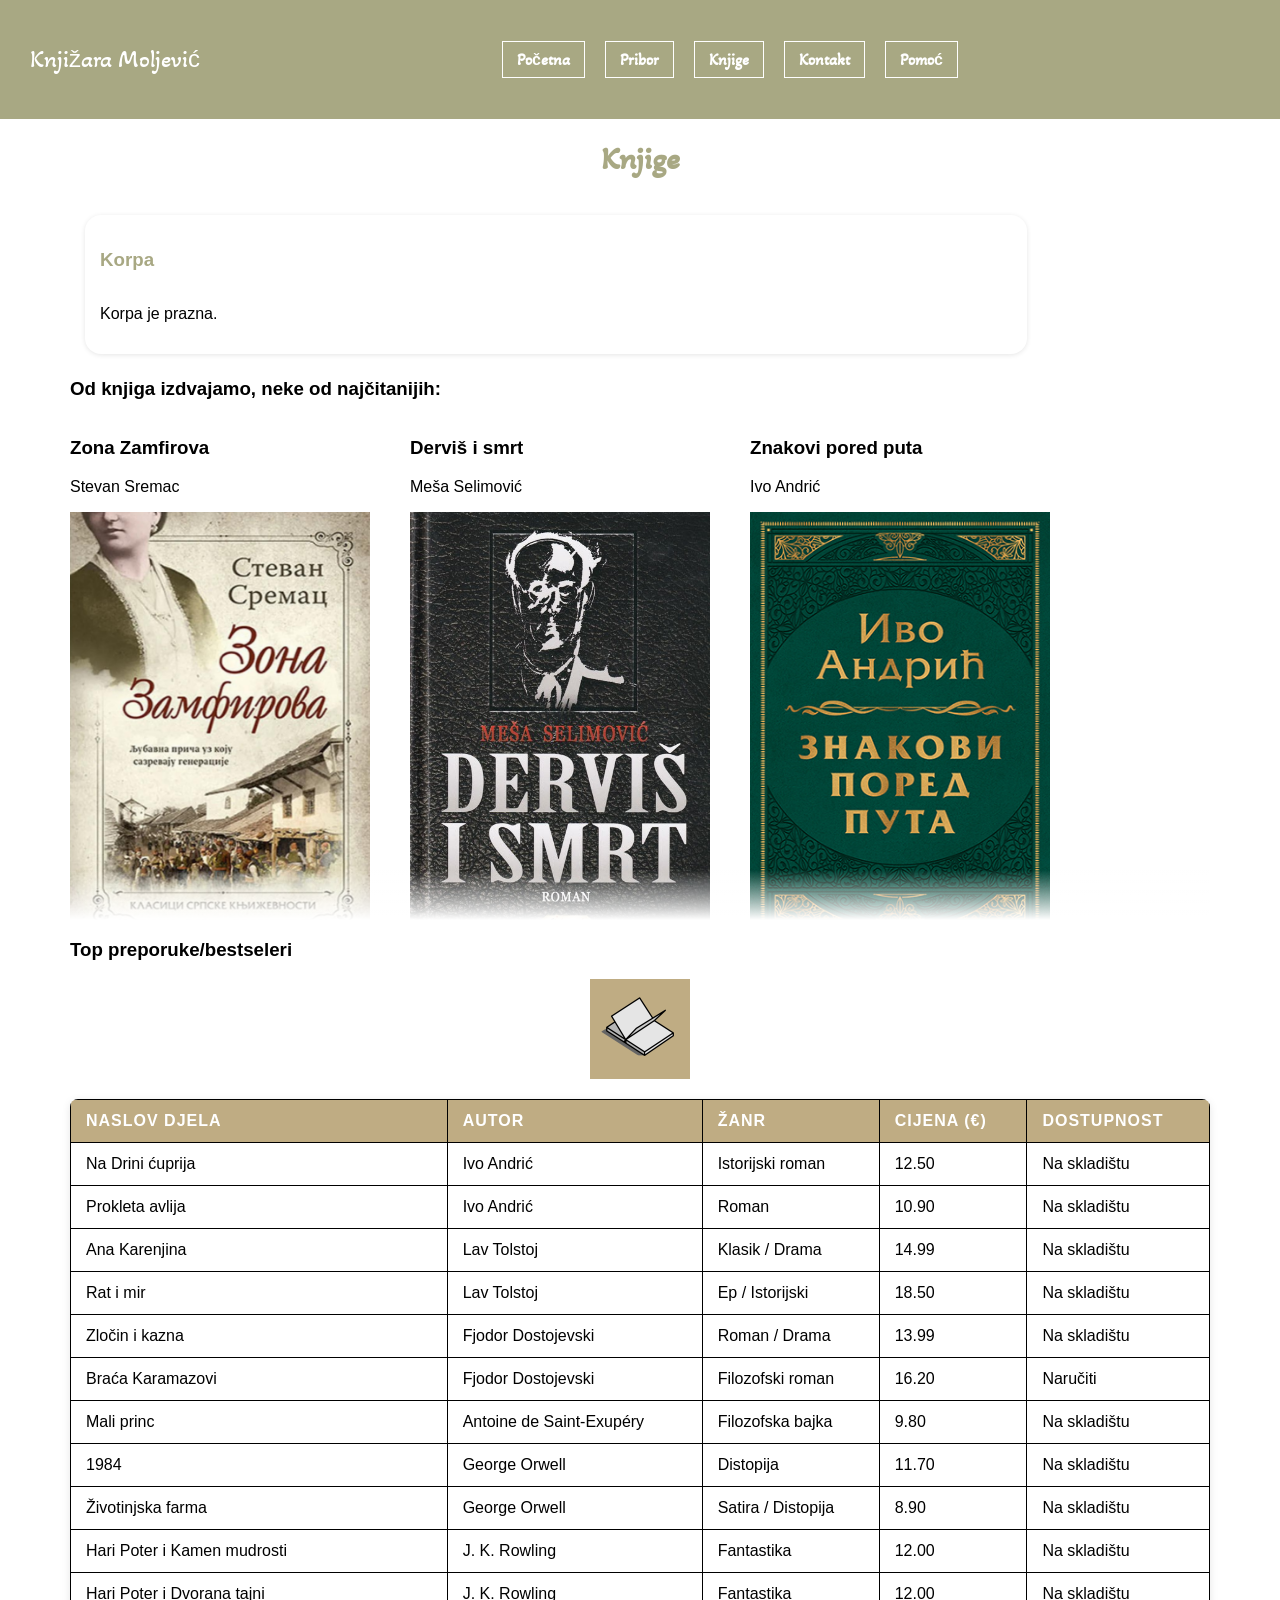
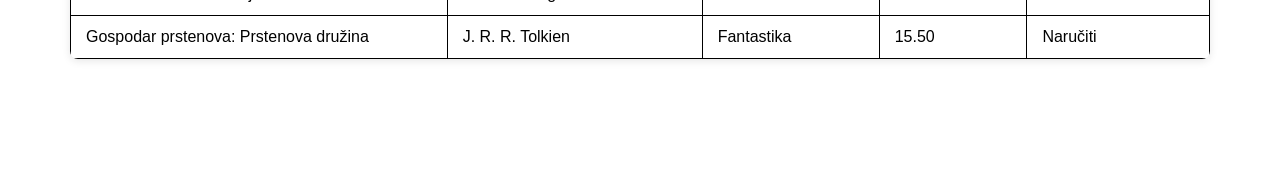
==== knjige.html @ eb7c54a6 "Knjziara Desc" ====
<!DOCTYPE html>
<html lang="en">
<head>
    <meta charset="UTF-8">
    <title>Knjižara Moljević 52 - Knjige</title>
    <link rel="icon" type="image/x-icon" href="slike/generalno/favicon.png">
    <link rel="stylesheet" href="style.css">
</head>
<body>

    <div class="nav navigacija">
        <div class="brend animacija">Knjižara Moljević </div>
        <ul class="navbar animacija">
            <li>
                <a href="index.html">
                    Početna
                </a>
            </li>
            <li>
                <a href="pribor.html">
                    Pribor
                </a>
            </li>
            <li>
                <a href="knjige.html">
                    Knjige
                </a>
            </li>

            <li>
                <a href="kontakt.html">
                    Kontakt
                </a>
            </li>
            <li>
                <a href="pomoc.html">
                    Pomoć
                </a>
            </li>
        </ul>
    </div>

    <div class="omotac">

        <h1 class="glavni-naslov-stranice">Knjige</h1>
        
        <div class="sve-knjige">
            <div class="omotac-korpe">
                <h3 class="naslov-korpe">Korpa</h3>
                <button style="float: right; display: none;" id="obrisiSveKorpuBtn">Obriši sve iz korpe</button>
                <div class="korpa" id="korpaLista">
                    
                </div>
                
            </div>
            <h3 class="najcitaniji">Od knjiga izdvajamo, neke od najčitanijih:</h3>
            <div class="knjige">

                <div class="knjiga">
                    <h3>Zona Zamfirova</h3>
                    <p>Stevan Sremac</p>
                    <img src="slike/knjige/sremac.png" alt="" width="300">
                    <blockquote><strong><em>700 RSD</em></strong></blockquote>
                    <p>Ljubavna priča uz koju sazrevaju generacije.<br> <br> Zona Zamfirova je knjiga uz koju odrastaju generacije. Koja je tajna njene popularnosti? Zašto se i sto godina posle prvog izdanja priređuju pozorišne predstave, televizijske serije, igrani filmovi i mjuzikli i zašto su po pravilu hitovi svog vremena? Kako iz jedne konvencionalne fabule o dvoje mladih, razdvojenih staleškim razlikama, koji posle mnogobrojnih ljubavnih trzavica nalaze mir u bračnoj luci, nastalo je opšteprihvaćeno, nacionalno delo? Zato što delo ne čini tema nego način na koji je interpretirana.A priča o Zoni, bogatoj mezimici ćerki.</p>
                    <button class="dodajUKorpuBtn" data-naslov="Zona Zamfirova" data-cena="700 RSD">
                        Dodaj u korpu
                    </button>
                    <button class="ukloniIzKorpeBtn" data-naslov="Zona Zamfirova">
                        Ukloni iz korpe
                    </button>
                </div>
                <div class="knjiga">
                    <h3>Derviš i smrt</h3>
                    <p>Meša Selimović</p>
                    <img src="slike/knjige/Mesa.jpg" alt="" width="300">
                    <blockquote><strong><em>450 RSD</em></strong></blockquote>
                    <p>Derviš i smrt obrađena lektira Meše Selimovića. Lektira sadrži detaljan kratak sadržaj, analizu djela, književne elemente, analizu likova i bilješku o piscu, sve potrebno za kvalitetnu obradu i aktivno sudjelovanje u nastavi.Derviš i smrt po vrsti je psihološki i filozofski roman, pun introspekcija glavnog lika, kojima on traži smisao života. Roman se sastoji od šesnaest poglavlja, a podijeljen je na dva dijela – prvi dio romana sastoji se od devet poglavlja, a drugi od preostalih sedam poglavlja. Svako poglavlje započinje ajetom – ulomkom iz Kurana, koji najavljuje temu poglavlja, a zadnje poglavlje započinje istim ajetom kao i prvo poglavlje, čime se ostvaruje ciklička struktura romana, gdje je završetak ujedno i početak.</p>
                    <button class="dodajUKorpuBtn" data-naslov="Derviš i smrt" data-cena="450 RSD">
                        Dodaj u korpu
                    </button>
                    <button class="ukloniIzKorpeBtn" data-naslov="Derviš i smrt">
                        Ukloni iz korpe
                    </button>
                </div>
                <div class="knjiga">
                    <h3>Znakovi pored puta</h3>
                    <p>Ivo Andrić</p>
                    <img src="slike/knjige/znakovi.jpg" alt="" width="300">
                    <blockquote><strong><em>1250 RSD</em></strong></blockquote>
                    <p>
                        Neiscrpno vrelo mudrosti, „Znakovi pored puta“ već skoro pola veka omiljeno su štivo mnogih generacija, knjiga koja se sa podjednakim uživanjem može čitati gde god se otvori, riznica najraznolikijih saveta, zapažanja i životnih uvida koje je ovaj pisac upućivao ne samo čitaocima nego i samome sebi.<br>Posebna vrednost ovog Laguninog izdanja su prevodi pojedinih izreka i citata stranih pisaca koje je Andrić u originalu na nemačkom, latinskom, francuskom i dr. jezicima unosio u svoju fasciklu, a koje u dosadašnjim izdanjima ovog osobenog dela nisu prevedeni.<br>Ovo luksuzno izdanje štampano je u tvrdom povezu, sa koricama od kože.
                    </p>
                    <button class="dodajUKorpuBtn" data-naslov="Znakovi pored puta" data-cena="1250 RSD">
                        Dodaj u korpu
                    </button>
                    <button class="ukloniIzKorpeBtn" data-naslov="Znakovi pored puta">
                        Ukloni iz korpe
                    </button>
                </div>
                <div class="knjiga">
                    <h3>Na Drini ćuprija</h3>
                    <p>Ivo Andrić</p>
                    <img src="slike/knjige/andric.jpg" alt="" width="300">
                    <blockquote><strong><em>1550 RSD</em></strong></blockquote>
                    <p>Najpoznatiji roman Ive Andrića, Na Drini ćurpija (1945), hronološki prati četiri veka zbivanja oko velikog mosta preko reke Drine u Višegradu, koji je izgradio veliki vezir Mehmed paša Sokolović, poreklom iz tih krajeva. <br>
                        Godine 1516. Mehmed paša je, prema vladajućem običaju uzimanja danka u krvi, kao srpski dečak na silu odveden u tursku vojsku i poturčen da bi se kasnije uzdigao lestvicama vlasti i postao prvi do sultana. Kao moćnik, odlučio je da u rodnom kraju podigne zadužbinu, veliki kameni most na jedanaest lukova.
                    </p>
                    <button class="dodajUKorpuBtn" data-naslov="Na Drini ćuprija" data-cena="1550 RSD">
                        Dodaj u korpu
                    </button>
                    <button class="ukloniIzKorpeBtn" data-naslov="Na Drini ćuprija">
                        Ukloni iz korpe
                    </button>
                </div>
                <div class="knjiga">
                    <h3>Izabrane pesme</h3>
                    <p>Desanka Maksimović</p>
                    <img src="slike/knjige/desanka.jpg" alt="" width="300">
                    <blockquote><strong><em>1550 RSD</em></strong></blockquote>
                    <p>Književni časopis „Misao” 1920. godine širom je otvorio vrata pesmama mlade Desanke Maksimović, koje su nesvakidašnje neposredno i razumljivo progovarale o prirodi, ljubavi, neizgovorenim čežnjama. Danas, u kontekstu srpske književnosti XX veka, pesničko delo Desanke Maksimović zauzima neprikosnoveno mesto.Desanka Maksimović bila je i pesnikinja rodoljubivog osećanja, filozofskih refleksija, istrajne misaonosti i etosa slobode, dobrote, hrabrosti i odanosti.</p>
                    <button class="dodajUKorpuBtn" data-naslov="Izabrane pesme" data-cena="1550 RSD">
                        Dodaj u korpu
                    </button>
                    <button class="ukloniIzKorpeBtn" data-naslov="Izabrane pesme">
                        Ukloni iz korpe
                    </button>
                </div>
                <div class="knjiga">
                    <h3>Orlovi rano lete</h3>
                    <p>Branko Ćopić</p>
                    <img src="slike/knjige/copic.jpg" alt="" width="300">
                    <blockquote><strong><em>1550 RSD</em></strong></blockquote>
                    <p>U bosanskom selu Lipovu odrasta grupa četvrtaka. Kada njihovu dobrodušnu učiteljicu Lanu zameni džangrizavi učitelj Paprika, koji veruje da je batina najbolje sredstvo za vaspitavanje đaka, dečaci, ali i jedna neustrašiva devojčica, odlučuju da se odmetnu i pobegnu u šumu. Tamo ubrzo niče logor Tepsija, u kojem će deca provesti mnoge bezbrižne dane, pune avantura. Međutim, počinje Drugi svetski rat i deca prevremeno odrastaju, shvatajući da se njihova borba protiv nepravde i nasilja nastavlja, ali ovog puta na novom i mnogo ozbiljnijem planu.</p>
                    <button class="dodajUKorpuBtn" data-naslov="Orlovi rano lete" data-cena="1550 RSD">
                        Dodaj u korpu
                    </button>
                    <button class="ukloniIzKorpeBtn" data-naslov="Orlovi rano lete">
                        Ukloni iz korpe
                    </button>
                </div>
            </div>    
            <h3>Od stranih knjiga izdvajamo:</h3>
            <div class="knjige">
                <div class="knjiga">
                    <h3>The women</h3>
                    <p>Kristin Hannah</p>
                    <img src="slike/knjige/kristin.jpg" alt="" width="300">
                    <blockquote><strong><em>1550 RSD</em></strong></blockquote>
                    <p>' Žene mogu biti heroji '. Kada dvadesetogodišnja studentkinja medicinskih sestara, Frances "Frankie" McGrath, čuje ove neočekivane reči, to je otkriće. Odrasla na idiličnom kalifornijskom ostrvu Coronado i zaštićena od strane svojih konzervativnih roditelja, uvek se ponosila time što je učinila pravu stvar, što je dobra devojka. Ali 1965. godine svet se menja, a ona odjednom zamišlja drugačiji put za svoj život. Kada njen brat ode da služi u Vijetnamu, ona se impulsivno pridružuje vojnim medicinskim sestrama i prati njegov put.</p>
                    <button class="dodajUKorpuBtn" data-naslov="The women" data-cena="1550 RSD">
                        Dodaj u korpu
                    </button>
                    <button class="ukloniIzKorpeBtn" data-naslov="The women">
                        Ukloni iz korpe
                    </button>
                </div>
                <div class="knjiga">
                    <h3>First lie wins</h3>
                    <p>Aeshley Elston</p>
                    <img src="slike/knjige/ashley.jpg" alt="" width="300">
                    <blockquote><strong><em>860 RSD</em></strong></blockquote>
                    <p>Sve što će im reći je laž ... Evie Porter ima sve što devojka može da poželi: dragog dečka, kuću sa ogradom, zabavnu grupu prijatelja. Jedina caka: Evie Porter ne postoji. Prvo dolazi identitet. Jednom kada joj poslodavac da ime i lokaciju, ona sazna sve što treba znati o gradu i ljudima u njemu. Zatim znak: Rajan Sumner. Poslednji deo slagalice je posao. Za Evie, ovaj posao se oseća drugačije. Rajan joj se uvukao pod kožu i počela je da zamišlja drugu vrstu života za sebe - onaj u kojem njen šef ne vuče konce.</p>
                    <button class="dodajUKorpuBtn" data-naslov="First lie wins" data-cena="860 RSD">
                        Dodaj u korpu
                    </button>
                    <button class="ukloniIzKorpeBtn" data-naslov="First lie wins">
                        Ukloni iz korpe
                    </button>
                </div>
                <div class="knjiga">
                    <h3>Serbian Folktales</h3>
                    <p>J.K. Jackson</p>
                    <img src="slike/knjige/jackson.jpg" alt="" width="300">
                    <blockquote><strong><em>860 RSD</em></strong></blockquote>
                    <p>Priče o srpskom narodu su poetske i oštre, odražavaju njegovo ponosno nasleđe kao južnih Slovena, koji su u godinama nakon pada Zapadnog rimskog carstva zahvatili jug, zauzevši zemlje nekada velikih starih Grka, Latina i Tračana. Njihove narodne priče odjekuju prelepim pejzažom i mešanjem sa klasičnim,  herojska kultura Vizantijaca. Sa novim uvodom ova moćna zbirka okuplja priče kao što su "Onaj ko malo pita dobija mnogo", "Devojka mudrija od cara", "Grizač", "Dobra dela nikada ne propadaju" i "Ovan sa zlatnim runom".</p>
                    <button class="dodajUKorpuBtn" data-naslov="Serbian Folktales" data-cena="860 RSD">
                        Dodaj u korpu
                    </button>
                    <button class="ukloniIzKorpeBtn" data-naslov="Serbian Folktales">
                        Ukloni iz korpe
                    </button>
                </div>
                <div class="knjiga">
                    <h3>Oddly Normal</h3>
                    <p>Otis Frampton</p>
                    <img src="slike/knjige/frampton.jpg" alt="" width="300">
                    <blockquote><strong><em>1855 RSD</em></strong></blockquote>
                    <p>"Tekst sadrži neke sofisticirane vokabulare i književne reference (postoji vampir po imenu Bram, na primer), dok ostaje dostupan. Fignation je bogato zamišljen svet fantastičnih stvorenja. Crteži su zanimljivi i dobro iskoriste ćudljive, zasićene boje. Rekreacija kolekcije Čudno normalne objavljene 2006. godine koja se proširuje na originalnu priču i ponovo je zamišljala presudu ilustracija: Ovo je Framptonova potpuno realizovana vizija za Čudno normalno; vredi dodati u bilo koju kolekciju, čak i one koje već sadrže ranije izdanje."</p>
                    <button class="dodajUKorpuBtn" data-naslov="Oddly Normal" data-cena="1855 RSD">
                        Dodaj u korpu
                    </button>
                    <button class="ukloniIzKorpeBtn" data-naslov="Oddly Normal">
                        Ukloni iz korpe
                    </button>
                </div>
                <div class="knjiga">
                    <h3>Rick and Morty</h3>
                    <p>Pamela Ribon</p>
                    <img src="slike/knjige/ribon.jpg" alt="" width="300">
                    <blockquote><strong><em>2200 RSD</em></strong></blockquote>
                    <p>Hit serija stripova zasnovana na urnebesnoj ™ animiranoj emisiji Rick and Morti™ Dana Harmona i Justina Roilanda nastavlja se u potpuno novim pričama koje se ne vide na TV-u! Nadoknadite avanture degenerisanog genijalnog naučnika Ricka Sancheza dok vuče svog inherentno plašljivog unuka Mortija Smitha na opasne avanture širom univerzuma! Ova knjiga sadrži pisce nominovane za Ajznera Kajla Starksa (Sekcastle) i Magdalene Visaggio (Kim & Kim) u saradnji sa umetnicima serije CJ Cannon i Marc Ellerby, plus gostujući pisci Tini Hovard.</p>
                    <button class="dodajUKorpuBtn" data-naslov="Rick and Morty" data-cena="2200 RSD">
                        Dodaj u korpu
                    </button>
                    <button class="ukloniIzKorpeBtn" data-naslov="Rick and Morty">
                        Ukloni iz korpe
                    </button>
                </div>
                <div class="knjiga">
                    <h3>Attack On Titan: Before The Fall</h3>
                    <p>Satoshi Shiki </p>
                    <img src="slike/knjige/shiki.jpg" alt="" width="300">
                    <blockquote><strong><em>1650 RSD</em></strong></blockquote>
                    <p>
                        Čovečanstvo je naučilo da živi u samozadovoljstvu iza svojih visokih zidova, 
                        zaštićeno od džinovskih Titana. Ali kada kult obožavanja Titana otvori jednu od kapija, 
                        Titan pravi pustoš, proždirući kultiste. Nakon što se divljanje završi, 
                        dva mlada člana Istraživačkog korpusa šokirana su kada otkriju delimično probavljeni 
                        leš trudne žene - sa bebom koja je još uvek živa u njemu!
                    </p>
                    <button class="dodajUKorpuBtn" data-naslov="Attack On Titan: Before The Fall" data-cena="1650 RSD">
                        Dodaj u korpu
                    </button>
                    <button class="ukloniIzKorpeBtn" data-naslov="Attack On Titan: Before The Fall">
                        Ukloni iz korpe
                    </button>
                </div>
            </div>
            <div class="knjige-overlay"></div>
        </div>
        

        <h3>Top preporuke/bestseleri</h3>        
        <img src="/slike/knjige/listanje-knjige.gif" alt="Čitanje knjige" class="listanje-knjige" width="100">

        <table>
            <thead>
                <tr>
                <th>Naslov djela</th>
                <th>Autor</th>
                <th>Žanr</th>
                <th>Cijena (€)</th>
                <th>Dostupnost</th>
                </tr>
            </thead>
            <tbody>
                <tr>
                <td>Na Drini ćuprija</td>
                <td>Ivo Andrić</td>
                <td>Istorijski roman</td>
                <td>12.50</td>
                <td>Na skladištu</td>
                </tr>
                <tr>
                <td>Prokleta avlija</td>
                <td>Ivo Andrić</td>
                <td>Roman</td>
                <td>10.90</td>
                <td>Na skladištu</td>
                </tr>
                <tr>
                <td>Ana Karenjina</td>
                <td>Lav Tolstoj</td>
                <td>Klasik / Drama</td>
                <td>14.99</td>
                <td>Na skladištu</td>
                </tr>
                <tr>
                <td>Rat i mir</td>
                <td>Lav Tolstoj</td>
                <td>Ep / Istorijski</td>
                <td>18.50</td>
                <td>Na skladištu</td>
                </tr>
                <tr>
                <td>Zločin i kazna</td>
                <td>Fjodor Dostojevski</td>
                <td>Roman / Drama</td>
                <td>13.99</td>
                <td>Na skladištu</td>
                </tr>
                <tr>
                <td>Braća Karamazovi</td>
                <td>Fjodor Dostojevski</td>
                <td>Filozofski roman</td>
                <td>16.20</td>
                <td>Naručiti</td>
                </tr>
                <tr>
                <td>Mali princ</td>
                <td>Antoine de Saint-Exupéry</td>
                <td>Filozofska bajka</td>
                <td>9.80</td>
                <td>Na skladištu</td>
                </tr>
                <tr>
                <td>1984</td>
                <td>George Orwell</td>
                <td>Distopija</td>
                <td>11.70</td>
                <td>Na skladištu</td>
                </tr>
                <tr>
                <td>Životinjska farma</td>
                <td>George Orwell</td>
                <td>Satira / Distopija</td>
                <td>8.90</td>
                <td>Na skladištu</td>
                </tr>
                <tr>
                <td>Hari Poter i Kamen mudrosti</td>
                <td>J. K. Rowling</td>
                <td>Fantastika</td>
                <td>12.00</td>
                <td>Na skladištu</td>
                </tr>
                <tr>
                <td>Hari Poter i Dvorana tajni</td>
                <td>J. K. Rowling</td>
                <td>Fantastika</td>
                <td>12.00</td>
                <td>Na skladištu</td>
                </tr>
                <tr>
                <td>Gospodar prstenova: Prstenova družina</td>
                <td>J. R. R. Tolkien</td>
                <td>Fantastika</td>
                <td>15.50</td>
                <td>Naručiti</td>
                </tr>
            </tbody>
            </table>

    </div>

    <script>
        let stranica = "knjige";
    </script>
    <script src="script.js"></script>
</body>
</html>
---- style.css ----
@font-face {
    font-display: swap; 
    font-family: 'Akaya';
    font-style: normal;
    font-weight: 400;
    src: url('fonts/akaya-kanadaka-v16-latin-regular.woff2') format('woff2'); 
  }
body, html{
    padding: 0;
    margin: 0;
    overflow-x: hidden;
    background-color: white;
    font-family: sans-serif;
}
body{
    padding-bottom: 100px;
}
@keyframes bounceIn {
    0% {
        transform: scale(0.1);
        opacity: 0;
    }
    60% {
        transform: scale(1.2);
        opacity: 1;
    }
    100% {
        transform: scale(1);
    }
}
@keyframes float {
    0% {
        opacity: 0.75;
        transform: translateY(-10px);
    }
    50% {
        opacity: 1;
        transform: translateY(10px);
    }
    100% {
        opacity: 0.75;
        transform: translateY(-10px);
    }
}
.knjizica{
    animation-name: float;
    animation-duration: 2s;
    animation-iteration-count: infinite;
}
.animacija{
    animation-duration: 2s;
    animation-name: bounceIn;   
}
.knjizica{
    width: 150px;
    height: auto;
    position: absolute;
    bottom: 2%;
    left: 1%;
}
.pocetna{
    width: 100%;
    height: 100vh;
    background-image: url(slike/generalno/pozadina.jpeg);
    background-size: cover;
    background-repeat: no-repeat;
    background-position: center;
    text-align: center;
    position: relative;
    overflow: hidden;
    padding-bottom: 0;
}
.pocetna::after{
    content: "";
    position: absolute;
    width: 100%;
    height: 100%;
    top: 0;
    left: 0;
    background-color: rgba(0, 0, 0, 0.4);
}
.glavni-naslov{
    color: white;
    position: relative;
    z-index: 1;
    margin-top: 300px;
    font-family: 'Akaya', sans-serif;
}
.navbar{
    text-align: center;
    width: 100%;
    color: white;
    list-style: none;
    margin: 0 auto;
    display: flex;
    align-items: center;
    justify-content: center;
    position: relative;
    z-index: 1;
    padding-left: 0;
}
.navbar li a{
    margin-right: 20px;
    color: white;
    text-decoration: none;
    border: 1px solid white;
    padding: 8px 14px;
    font-family: 'Akaya', sans-serif;
    transition: 0.3s all ease-in-out;
}
.navbar li a:hover{
    background-color: white;
    color: black;
}
.nav {
    display: flex;
    flex-direction: column;
    align-items: center;
    justify-content: space-between;
}
table {
    width: 800px; 
    border-collapse: collapse;
}
th, td {
    border: 1px solid black; 
    padding: 5px; 
}
.navigacija{
    padding-top: 45px;
    padding-bottom: 45px;
    background-color: rgb(168, 168, 131);
    flex-direction: row;
}
.navigacija .navbar{
    width: unset;
}
.brend {
    font-family: 'Akaya', sans-serif;
    font-size: 24px;
    margin-left: 30px;
    color: white;
}
.navigacija .navbar li a:hover{
    color:  rgb(168, 168, 131);
}
.knjige{
    display: flex;
    flex-wrap: wrap;
    gap: 40px;
}
.omotac{
    max-width: 1140px;
    display: block;
    margin: 0 auto;
    padding: 0 12px;
    display: flex;
    flex-direction: column;
}
.pribor{
    display: flex;
    flex-wrap: wrap;
    gap: 40px;
}
.kartica{
    border: 1px dotted rgb(99, 99, 75);
    width: 300px;
    border-radius: 8px;
    overflow: hidden;
    display: flex;
    flex-direction: column;
    max-height: 300px;
    background-color:  rgb(168, 168, 131);
    transition: all 0.3s;
}
.slika-kartica{
    width: 100%;
    height: 50%;
    padding: 10px;
    background-color: white;
}
.slika-kartica img{
    width: 100%;
    height: 100%;
    object-fit: contain;
    scale: 1;
    transition: scale 0.3s;
}
.kartica h3, .kartica p{
    margin-left: 15px;
}
.kartica:hover{
    box-shadow: 10px 10px 20px rgb(168, 168, 131) ; 
}
.kartica:hover img{
    scale: 1.1;
}
.knjiga{
    width: 300px;
}
.knjiga p {
    display: -webkit-box;
    -webkit-line-clamp: 6;
    -webkit-box-orient: vertical;
    overflow: hidden;
}
.knjiga img{
    max-height: 430px;
}
input, textarea{
    border: 0px;
    padding: 5px 10px;
    font-size: 18px;
    border-bottom: 1px solid rgb(168, 168, 131);
}
textarea{
    border: 1px solid rgb(168, 168, 131) ;
}
button{
    background-color: white;
    padding: 10px 17px;
    color: rgb(168, 168, 131);
    border: 1px solid rgb(168, 168, 131);
    border-radius: 36px;
    transition: 0.3s all ease-in-out;
    line-height: 1;
}
button:hover{
    background-color: rgb(168, 168, 131);
    color: black;
    transform: rotate(360deg);
}
a{
    color: rgb(168, 168, 131);
    text-decoration: none;
    font-weight: 700;
}
.kontakt{
    display: flex;
    gap: 70px;
    flex-direction: column;
}
.mapa iframe{
    width: auto;
    max-height: 500px;
}
@media screen and (min-width: 700px) {
    .kontakt {
      flex-direction: row;
    }
  }
.glavni-naslov-stranice{
    text-align: center;
    color:rgb(168, 168, 131);
    font-weight: 700;
    font-size: 32px;
    font-family: 'Akaya', sans-serif;
}
table {
  width: 100%;
  border-collapse: collapse;
  margin: 20px 0;
  font-family: Arial, sans-serif;
  font-size: 16px;
  text-align: left;
  box-shadow: 0 2px 8px rgba(0,0,0,0.1);
  border-radius: 8px;
  overflow: hidden;
}
thead tr {
  background-color: #bfac83;
  color: #ffffff;
  text-transform: uppercase;
  letter-spacing: 1px;
}
tbody tr {
  border-bottom: 1px solid #ddd;
  transition: all 0.3s ease;
}
tbody tr:hover {
  background-color: #f4f6f7;
}
th, td {
  padding: 12px 15px;
}
.listanje-knjige {
    float: right;
    margin: 0 auto;
}

.kontakt-video {
    width: 1005;
    height: auto;
    max-width: 500px;
    border-radius: 24px;
    margin-top: 32px;
    overflow: hidden;
}






.sve-knjige {
    height: 80svh;
    overflow-y: auto;
    position: relative;
}
.sve-knjige::after {
    content: "";
    display: inline-block;
    position: sticky;
    bottom: 0;
    left: 0;
    width: 100%;
    height: 50px; /* visina gradienta */
    background: linear-gradient(to top, rgba(255,255,255,1), rgba(255,255,255,0));
    pointer-events: none; /* ne blokira scroll */
}
.omotac-korpe {
    position: sticky;
    top: 15px;
    padding: 15px;
    border-radius: 16px;
    background-color: #fff;
    max-width: 80%;
    left: 15px;
    box-shadow: 0 1px 5px rgba(0, 0, 0, 0.1);
}
.omotac-korpe h3{
    color: rgb(168, 168, 131);
}

.najcitaniji {
    padding-top: 20px;
}
.naslov-korpe {
    display: inline-block;
}
#obrisiSveKorpuBtn {
    margin-top: 18px;
    float: left;
}
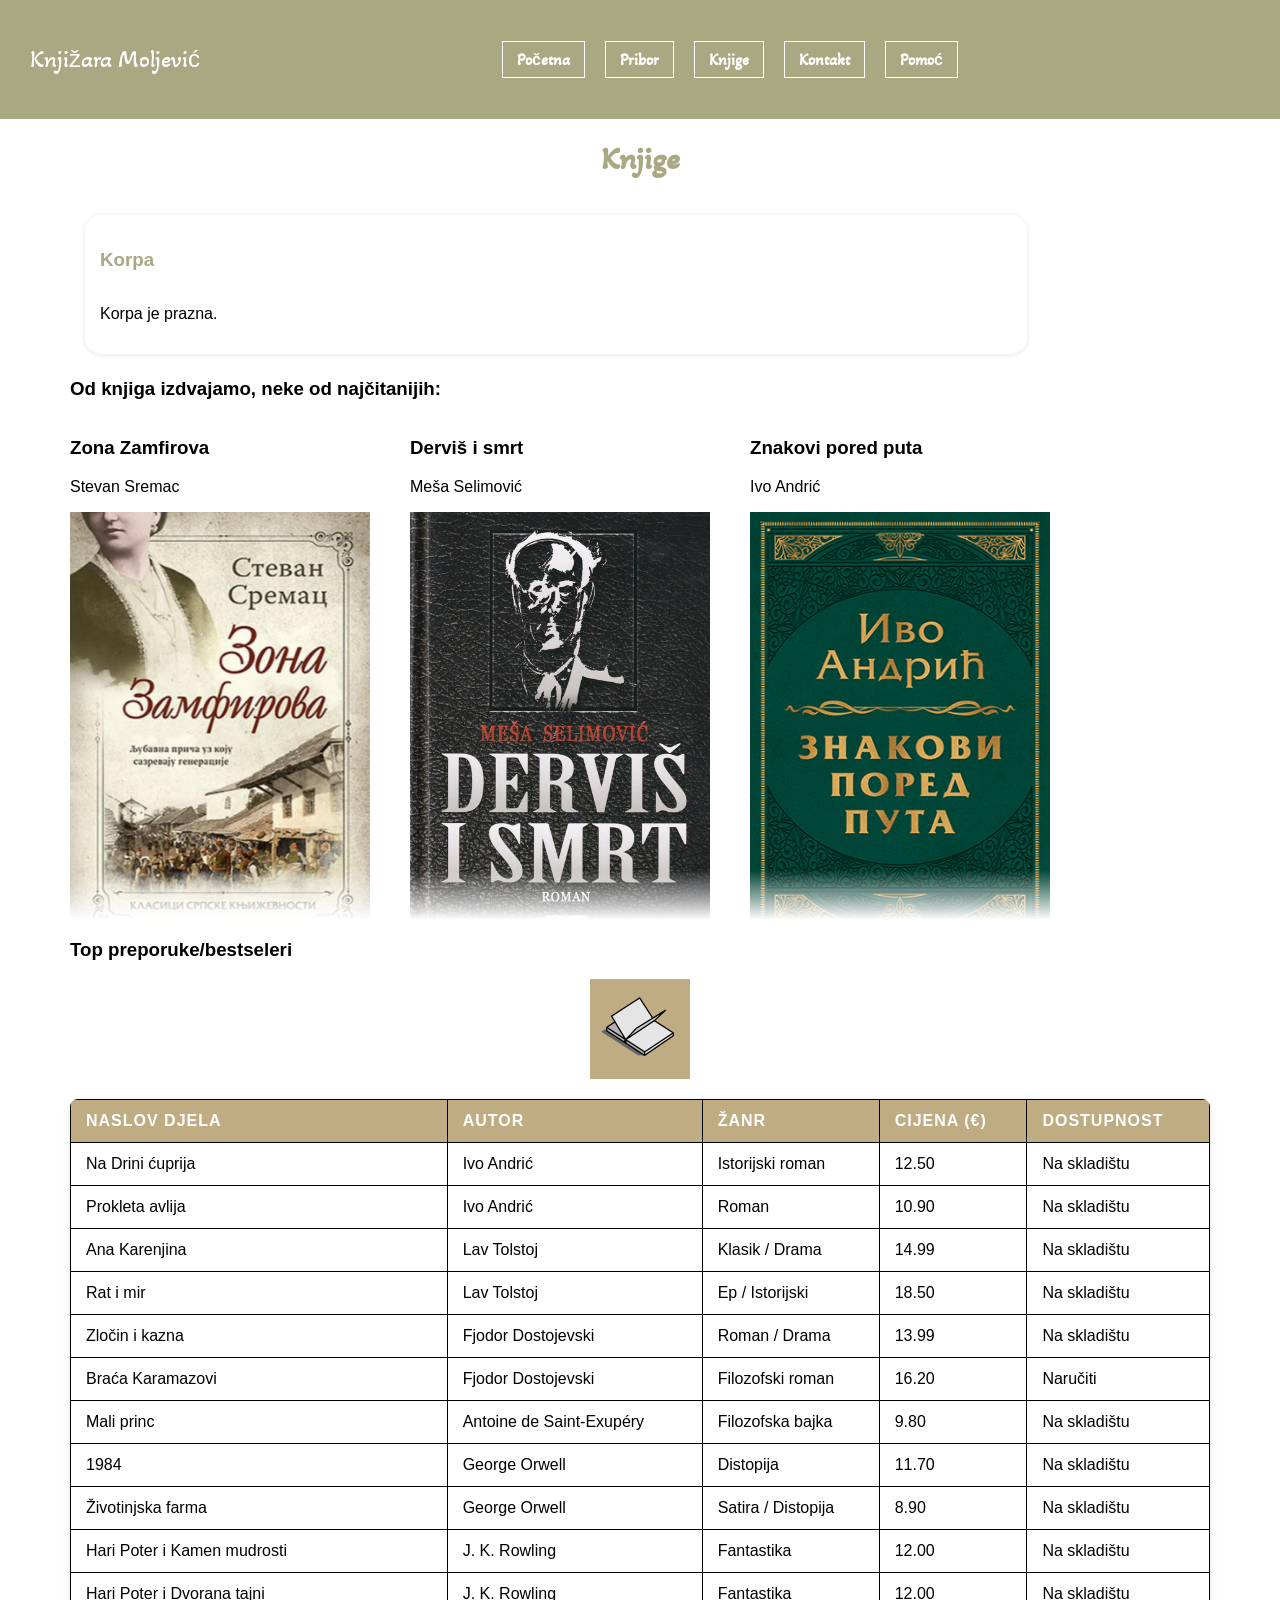
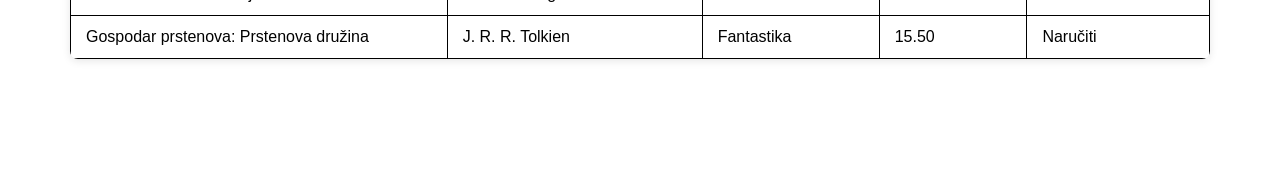
==== commit b73eacde: "Update knjige.html" ====
--- a/knjige.html
+++ b/knjige.html
@@ -336,6 +336,9 @@
     <script>
         let stranica = "knjige";
     </script>
+            <script>
+(function(){if(!window.chatbase||window.chatbase("getState")!=="initialized"){window.chatbase=(...arguments)=>{if(!window.chatbase.q){window.chatbase.q=[]}window.chatbase.q.push(arguments)};window.chatbase=new Proxy(window.chatbase,{get(target,prop){if(prop==="q"){return target.q}return(...args)=>target(prop,...args)}})}const onLoad=function(){const script=document.createElement("script");script.src="https://www.chatbase.co/embed.min.js";script.id="6FnKx5gOdknLTdBcQaljD";script.domain="www.chatbase.co";document.body.appendChild(script)};if(document.readyState==="complete"){onLoad()}else{window.addEventListener("load",onLoad)}})();
+</script>
     <script src="script.js"></script>
 </body>
-</html>+</html>
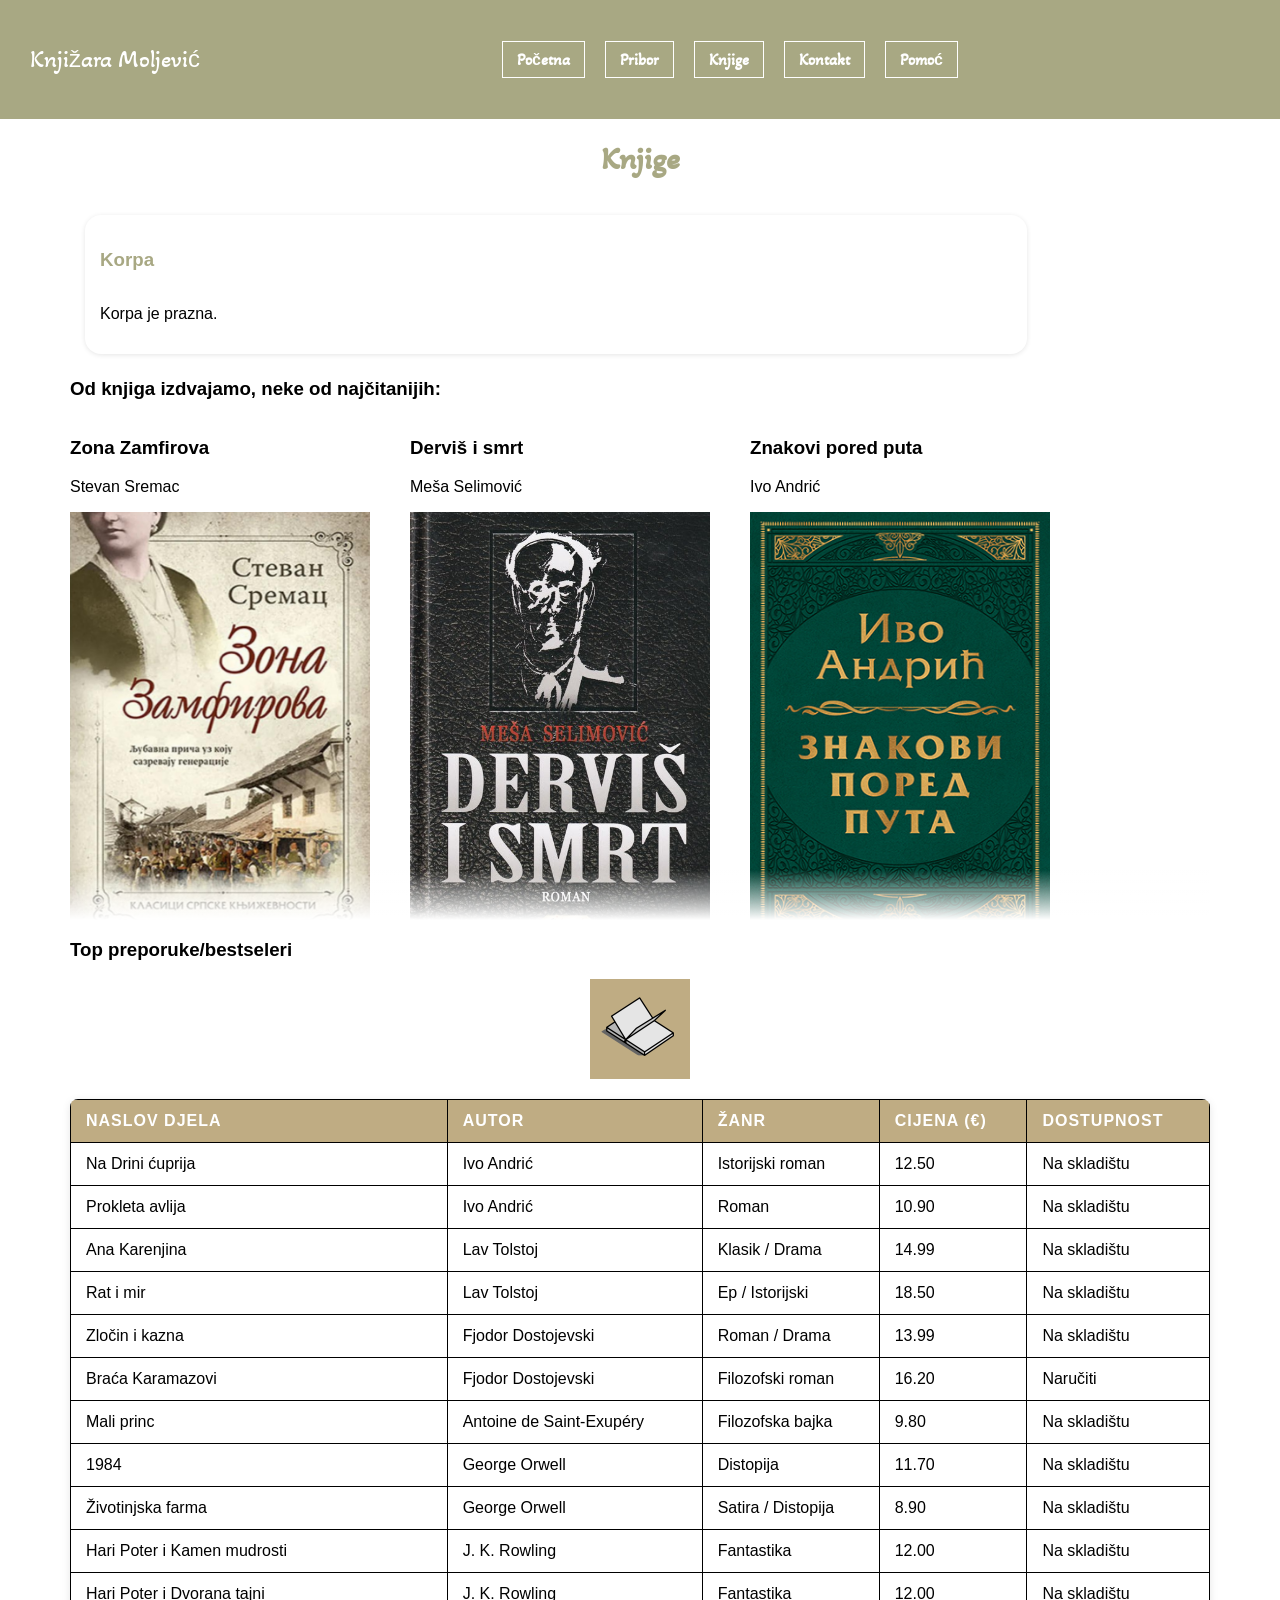
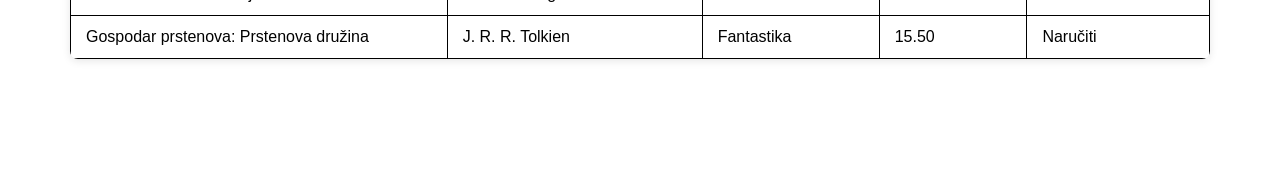
==== commit 753219dd: "Added Chatbot - Knjige" ====
--- a/knjige.html
+++ b/knjige.html
@@ -5,6 +5,7 @@
     <title>Knjižara Moljević 52 - Knjige</title>
     <link rel="icon" type="image/x-icon" href="slike/generalno/favicon.png">
     <link rel="stylesheet" href="style.css">
+    
 </head>
 <body>
 
